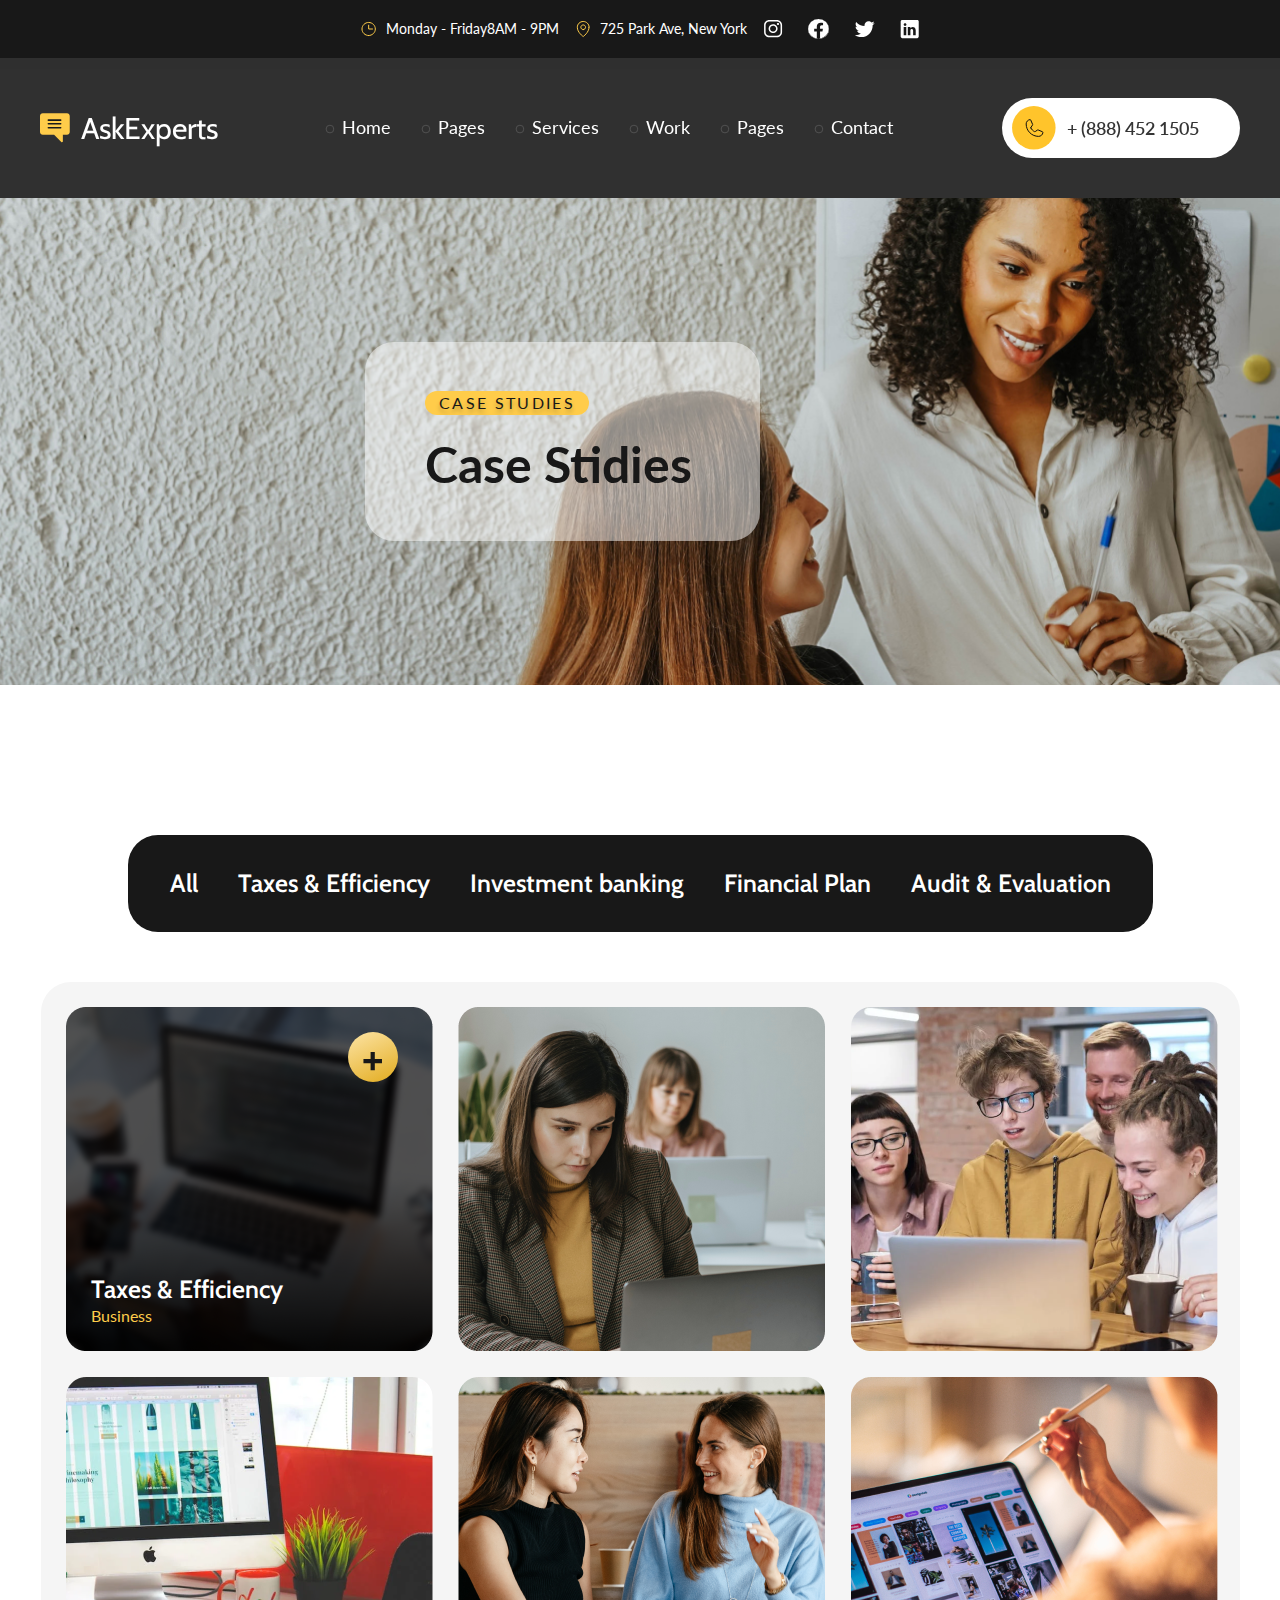
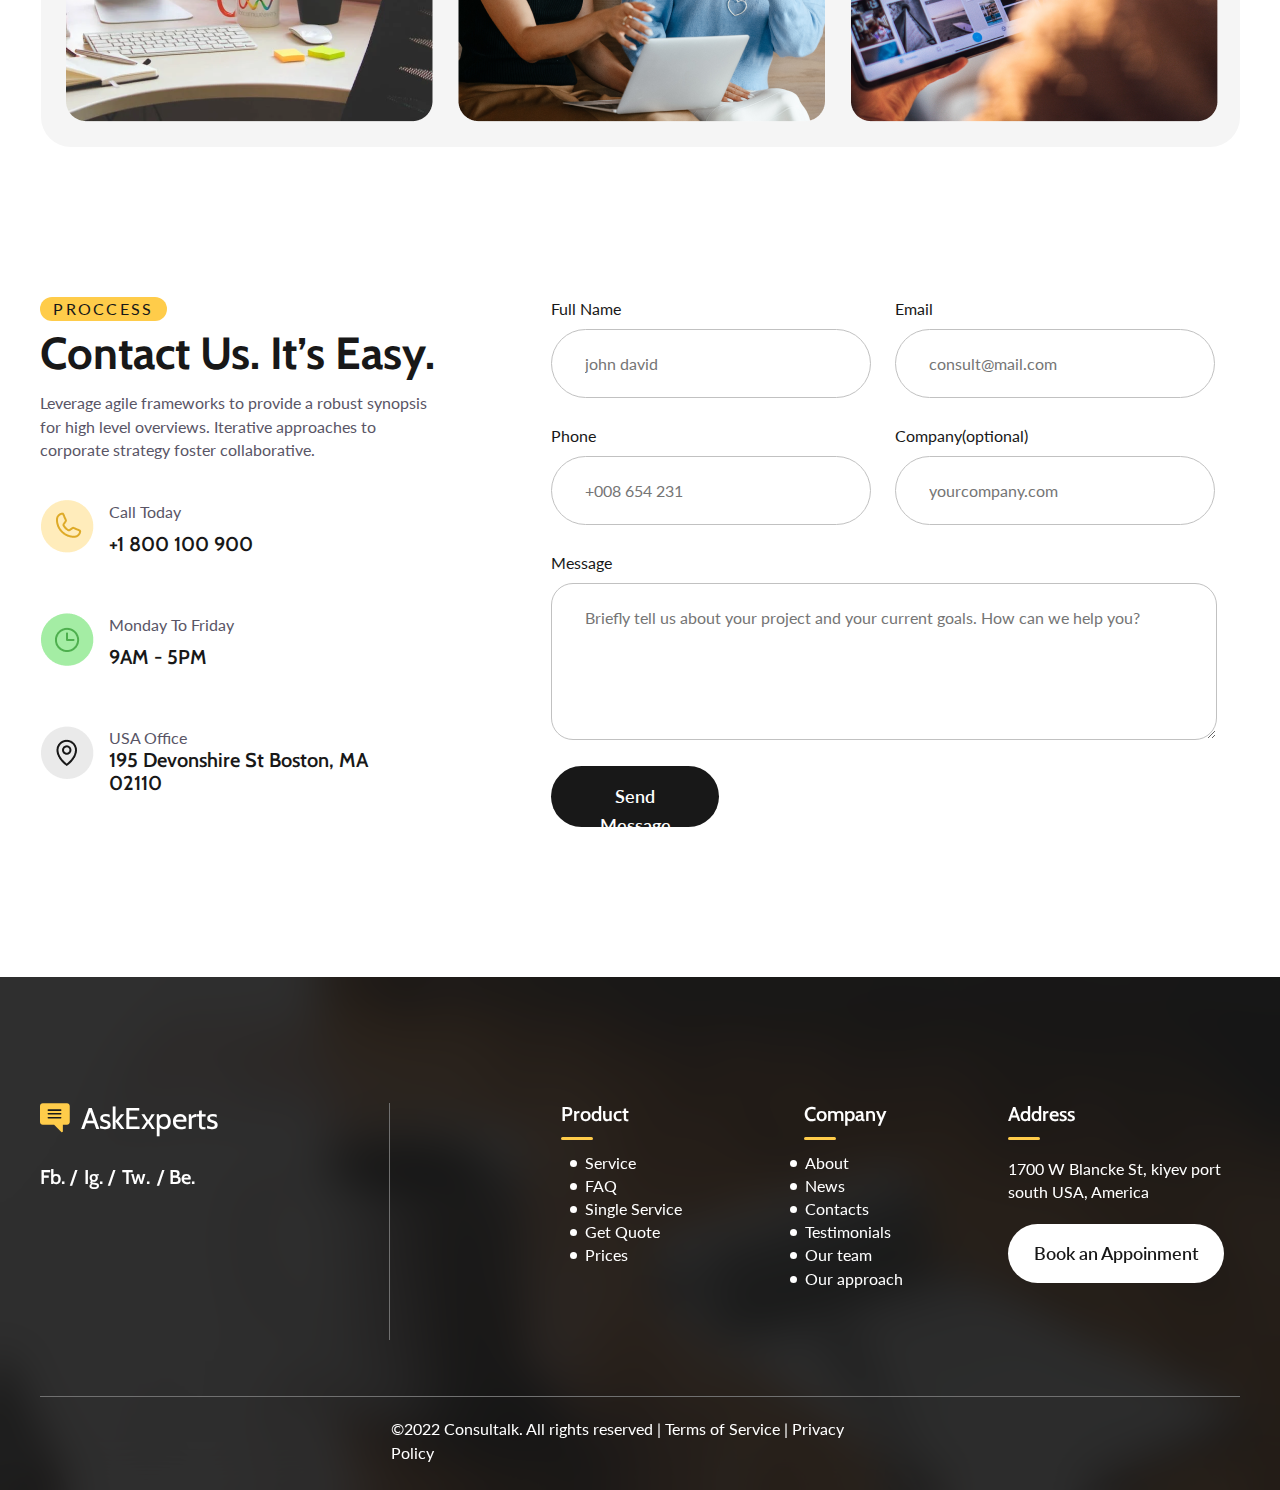
==== Case_Study/Case_Study.html @ ee88f202 "сделал секцию casestudy" ====
<!DOCTYPE html>
<html lang="en">
  <head>
    <meta charset="UTF-8" />
    <meta name="viewport" content="width=device-width, initial-scale=1.0" />
    <title>CaseStudy</title>
    <link rel="preconnect" href="https://fonts.googleapis.com" />
    <link rel="preconnect" href="https://fonts.gstatic.com" crossorigin />
    <link
      href="https://fonts.googleapis.com/css2?family=Cabin:wght@400;500;600;700&family=Lato:wght@300;400;700;900&display=swap"
      rel="stylesheet"
    />
    <link rel="stylesheet" href="./Case_Study.css" />
    <link rel="stylesheet" href="../styles/home_page_(index)/style.css" />
  </head>
  <body class="page">
    <header>
      <div class="header__top-bar">
        <div class="header__top-bar-item">
          <img src="./img/watch-ico.svg" alt="watch-icon" />
          <p class="header__top-bar-text">Monday - Friday8AM - 9PM</p>
        </div>
        <div class="header__top-bar-item">
          <img src="./img/loc-ico.svg" alt="location-icon" />
          <p class="header__top-bar-text">725 Park Ave, New York</p>
        </div>
        <div class="header__top-bar-item header__socials">
          <img
            class="header__socials-ico"
            src="./img/Instagram.svg"
            alt="instagram-image"
          />
          <img
            class="header__socials-ico"
            src="./img/Facebook.svg"
            alt="facebook-image"
          />
          <img
            class="header__socials-ico"
            src="./img/Twitter.svg"
            alt="twitter-image"
          />
          <img
            class="header__socials-ico"
            src="./img/Linked-In.svg"
            alt="linked-in-image"
          />
        </div>
      </div>
      <div class="header__main">
        <div class="header__main-container">
          <div class="header__logo logo">
            <a href="#0" class="header__logo-link logo__link"
              ><img src="./img/Logo.svg" alt="Yellow envelope"
            /></a>
            <a href="#0" class="header__logo-link logo__link">AskExperts</a>
          </div>
          <nav class="header__nav">
            <ul class="header__list">
              <li class="header__list-item">
                <a href="#0" class="header__list-link">Home</a>
              </li>
              <li class="header__list-item">
                <a href="#0" class="header__list-link">Pages</a>
              </li>
              <li class="header__list-item">
                <a href="#0" class="header__list-link">Services</a>
              </li>
              <li class="header__list-item">
                <a href="#0" class="header__list-link">Work</a>
              </li>
              <li class="header__list-item">
                <a href="#0" class="header__list-link">Pages</a>
              </li>
              <li class="header__list-item">
                <a href="#0" class="header__list-link">Contact</a>
              </li>
            </ul>
          </nav>
          <button class="header__button">
            <img src="./img/phone-Icon.svg" alt="telephone" />
            + (888) 452 1505
          </button>
        </div>
        </div>
    </header>
    <main>
      <section class="top">
        <div class="container__case">
          <div class="cover__case">
            <p class="cover__text-yellow">case studies</p>
            <p class="cover__text-black">Case Stidies</p>
          </div>
        </div>
      </section>
      <section class="blog">
        <div class="blog__top">
          <ul class="blog__list">
            <li class="blog__list-item">
              <a class="blog__list-link" href="#">All</a>
            </li>
            <li class="blog__list-item">
              <a class="blog__list-link" href="#">Taxes & Efficiency</a>
            </li>
            <li class="blog__list-item">
              <a class="blog__list-link" href="#">Investment banking</a>
            </li>
            <li class="blog__list-item">
              <a class="blog__list-link" href="#">Financial Plan</a>
            </li>
            <li class="blog__list-item">
              <a class="blog__list-link" href="#">Audit & Evaluation</a>
            </li>
          </ul>
        </div>
        <div class="blog__bottom">
          <ul class="blog__list_bottom" id="image-container">
            <li class="blog__list_bottom-item">
              <img class="blog-img" alt="img" src="./img/1.png" />
              <button class="button-yellow" onclick="openFileExplorer()">
                +
              </button>
              <div class="blog__list_bottom-text">
                <p>Taxes & Efficiency</p>
                <p>Business</p>
              </div>
            </li>
            <li class="blog__list_bottom-item">
              <img class="blog-img" alt="img" src="./img/2.png" />
            </li>
            <li class="blog__list_bottom-item">
              <img class="blog-img" alt="img" src="./img/3.png" />
            </li>
            <li class="blog__list_bottom-item">
              <img class="blog-img" alt="img" src="./img/4.png" />
            </li>
            <li class="blog__list_bottom-item">
              <img class="blog-img" alt="img" src="./img/5.png" />
            </li>
            <li class="blog__list_bottom-item">
              <img class="blog-img" alt="img" src="./img/6.png" />
            </li>
          </ul>
        </div>
      </section>
      <section class="case__form">
        <div class="form__left">
          <div class="form__left-top">
            <p class="form__left_text-proccess">Proccess</p>
            <p class="form__left_text-title">Contact Us. It’s Easy.</p>
            <p class="form__left-text">
              Leverage agile frameworks to provide a robust synopsis for high
              level overviews. Iterative approaches to corporate strategy foster
              collaborative.
            </p>
          </div>
          <div class="form__left-bottom">
            <div class="form__call">
              <div class="form__call-img">
                <img src="./img//Icon1.png" alt="img" />
              </div>
              <div class="form__call-address">
                <p>Call Today</p>
                <p>+1 800 100 900</p>
              </div>
            </div>
            <div class="form__monday">
              <div class="form__monday-img">
                <img src="./img/Icon2.png" alt="img" />
              </div>
              <div class="form__call-address">
                <p>Monday To Friday</p>
                <p>9AM - 5PM</p>
              </div>
            </div>
            <div class="form__office">
              <div class="form__office-img">
                <img src="./img//Icon 3.png" alt="img" />
              </div>
              <div class="form__call-address">
                <p>USA Office</p>
                <p>195 Devonshire St Boston, MA 02110</p>
              </div>
            </div>
          </div>
        </div>
        <div class="form__right">
          <div class="form__right-top">
            <div class="form__right-top-name">
              <label>Full Name</label>
              <input type="text" placeholder="john david" />
            </div>
            <div class="form__right-top-name">
              <label>Email</label>
              <input type="email" placeholder="consult@mail.com" />
            </div>
          </div>
          <div class="form__right-middle">
            <div class="form__right-top-name">
              <label>Phone</label>
              <input type="phone" placeholder="+008 654 231" />
            </div>
            <div class="form__right-top-name">
              <label>Company(optional)</label>
              <input type="text" placeholder="yourcompany.com" />
            </div>
          </div>
          <div class="form__right-bottom">
            <p>Message</p>
            <textarea
              rows="5"
              placeholder="Briefly tell us about your project and your current goals. How can we help you?"
            ></textarea>
          </div>
          <button class="button-send">Send Message</button>
        </div>
      </section>
      <script src="Case_Study.js"></script>
    </main>
    <footer class="footer">
      <div class="container">
        <div class="footer__inner">
          <div class="footer__link-box">
            <div class="footer__logo logo">
              <a href="#0" class="footer__logo-link logo__link"
                ><img
                  src="./img/Logo.svg"
                  alt="Yellow envelope"
              /></a>
              <a href="#0" class="footer__logo-link logo__link">AskExperts</a>
            </div>
            <div class="footer__socials">
              <a href="#0" class="footer__socials-item">Fb. /</a>
              <a href="#0" class="footer__socials-item">Ig. /</a>
              <a href="#0" class="footer__socials-item">Tw. </a>
              <a href="#0" class="footer__socials-item">/ Be.</a>
            </div>
          </div>
          <div class="footer__info-box">
            <ul class="footer__list">
              <p class="footer__list-title">Product</p>
              <li class="footer__list-item">
                <a href="#0" class="footer__list-link">Service</a>
              </li>
              <li class="footer__list-item">
                <a href="#0" class="footer__list-link">FAQ</a>
              </li>
              <li class="footer__list-item">
                <a href="#0" class="footer__list-link">Single Service</a>
              </li>
              <li class="footer__list-item">
                <a href="#0" class="footer__list-link">Get Quote</a>
              </li>
              <li class="footer__list-item">
                <a href="#0" class="footer__list-link">Prices</a>
              </li>
            </ul>
            <ul class="footer__list">
              <p class="footer__list-title footer__list-title--position">
                Company
              </p>
              <li class="footer__list-item">
                <a href="#0" class="footer__list-link">About </a>
              </li>
              <li class="footer__list-item">
                <a href="#0" class="footer__list-link">News </a>
              </li>
              <li class="footer__list-item">
                <a href="#0" class="footer__list-link">Contacts </a>
              </li>
              <li class="footer__list-item">
                <a href="#0" class="footer__list-link">Testimonials </a>
              </li>
              <li class="footer__list-item">
                <a href="#0" class="footer__list-link">Our team </a>
              </li>
              <li class="footer__list-item">
                <a href="#0" class="footer__list-link">Our approach </a>
              </li>
            </ul>
            <address class="footer__address">
              <p class="footer__address-title">Address</p>
              <p class="footer__address-info">
                1700 W Blancke St, kiyev port south USA, America
              </p>
              <button class="footer__button-item">Book an Appoinment</button>
            </address>
          </div>
        </div>
        <p class="footer__copyright">
          ©2022 Consultalk. All rights reserved | Terms of Service | Privacy
          Policy
        </p>
      </div>
    </footer>
  </body>
</html>
---- Case_Study/Case_Study.css ----
*,
::before,
::after {
  box-sizing: border-box;
  margin: 0;
}

ul, a {
  list-style: none;
  text-decoration: none;
  padding: 0px;
}

body {
    max-width: 1920px;
    margin: 0 auto;
    font-weight: 400;
    font-family: 'Cabin', sans-serif;
    /* font-family: 'Lato', sans-serif; */
  }

  .top {
    background-image: url(./img/Photo.jpg);
    background-position: center;
    background-repeat: no-repeat;
    background-size: cover;
  }

  .container__case {
    display: flex;
    flex-direction: column;
    justify-content: center;
    min-height: 487px;
  }

  .cover__case {
    max-width: 395px;
    min-height: 199px;
    background-color: #fff;
    border-radius: 29px;
    color: #181818;
    font-family: 'Lato', sans-serif;
    margin-left: 365px;
    display: flex;
    flex-direction: column;
    justify-content: center;
    gap: 20px;
    background-color: rgba(255, 255, 255, 0.5);
  }

  .cover__text-yellow {
    text-shadow: 0px 4px 4px rgba(0, 0, 0, 0.25);
    font-size: 16px;
    font-style: normal;
    font-weight: 400;
    line-height: 147.5%;
    letter-spacing: 2.32px;
    text-transform: uppercase;
    max-width: 164px;
    border-radius: 20px;
    background: #FFCC4A;
    text-align: center;
    margin-left: 60px;
  }

  .cover__text-black {
    font-size: 50px;
    font-style: normal;
    font-weight: 700;
    line-height: 116%;
    max-width: 275px;
    margin-left: 60px;
  }

  .blog {
    max-width: 1199px;
    min-height: 908px;
    margin: 150px auto;
    
  }

  .blog__top {
    border-radius: 30px;
    background: #181818;
    max-width: 1025px;
    min-height: 97px;
    display: flex;
    justify-content: center;
    align-items: center;
    margin: 0 auto;
  }

  .blog__list {
    display: flex;
    color: #FFF;
    font-family: Cabin;
    font-size: 25px;
    font-style: normal;
    font-weight: 600;
    line-height: 116%; /* 29px */
    gap: 40px;
    padding: 0px;
  }

  .blog__list-link {
    color: inherit;
  }

  .blog__list-item:hover {
    text-decoration-line: underline;
    color: #FFCC4A;
    text-underline-offset: 7px;
  }

  .blog__bottom {
    max-width: 1200px;
    min-height: 762px;
    margin-top: 50px;
    border-radius: 30px;
    background: #F5F5F5;
  }

  .blog__list_bottom {
    display: grid;
    grid-template-columns: repeat(3, 1fr);
    grid-template-rows: repeat(2, 1fr);
    padding: 25px;
    gap: 25px;
  }

  .blog__list_bottom-item {
    width: 367px;
    height: 345px;
    position: relative; 
    display: inline-block;
  }

  .button-yellow {
    position: absolute; 
    top: 50px; 
    right: 10px; 
    transform: translate(-50%, -50%); 
    width: 50px; height: 50px;
    border-radius: 50%; 
    background-image: linear-gradient(154deg, #FFE9B1 -8.69%, #DDA003 120.59%);
    border: none;
    color: #181818;
    font-family: Cabin;
    font-size: 53px;
    display: flex;
    justify-content: center;
    align-items: center;
    cursor: pointer;
  }

  .blog__list_bottom-text {
    position: absolute;
    bottom: 25px;
    left: 25px;
    width: 192px;
  }

  .blog__list_bottom-text p{
    color: #FFF;
    font-family: Cabin;
    font-size: 25px;
    font-style: normal;
    font-weight: 600;
    line-height: 116%; /* 29px */
  }

  .blog__list_bottom-text p:last-child {
    color: #FFCC4A;
    font-family: Lato;
    font-size: 16px;
    font-style: normal;
    font-weight: 400;
    line-height: 147.5%; /* 23.6px */
  }

  .case__form {
    max-width: 1200px;
    min-height: 534px;
    display: flex;
    margin: auto;
    gap: 91px;
  }

  .form__left {
    min-width: 420px;
  }

  .form__left_text-proccess {
    color: #181818;
    font-family: Lato;
    font-size: 16px;
    font-style: normal;
    font-weight: 400;
    line-height: 147.5%; /* 23.6px */
    letter-spacing: 2.32px;
    text-transform: uppercase;
    border-radius: 20px;
    background: #FFCC4A;
    width: 127px;
    text-align: center;
  }

  .form__left_text-title {
    color: #181818;
    font-family: Cabin;
    font-size: 45px;
    font-style: normal;
    font-weight: 700;
    line-height: 116%; /* 52.2px */
    width: 398px;
    margin-top: 6px;
  }

  .form__left-text {
    width: 400px;
    color: #595566;
    font-family: Lato;
    font-size: 16px;
    font-style: normal;
    font-weight: 400;
    line-height: 147.5%; /* 23.6px */
    margin-top: 12px;
  }

  .form__left-bottom {
    display: flex;
    flex-direction: column;
    margin-top: 38px;
    gap: 56px;
  }

  .form__call,
  .form__monday,
  .form__office {
    display: flex;
    gap: 16px;
  }

  .form__call-img,
  .form__monday-img,
  .form__office-img{
    width: 53px;
  }

  .form__call-address {
    display: flex;
    flex-direction: column;
    justify-content: space-between;
    color: #595566;
    font-family: Lato;
    font-size: 16px;
    font-style: normal;
    font-weight: 400;
    line-height: 147.5%; /* 23.6px */
  }

  .form__call-address p:nth-child(2){
    color: #181818;
    font-family: Cabin;
    font-size: 20px;
    font-style: normal;
    font-weight: 600;
    line-height: 116%; /* 23.2px */
    width: 262px;
  }

  .form__right {
    color: #181818;
    font-family: Lato;
    font-size: 16px;
    font-style: normal;
    font-weight: 400;
    line-height: 147.5%; /* 23.6px */
    display: flex;
    flex-direction: column;
    gap: 26px;
    max-width: 689px;
  }

  .form__right-top,
  .form__right-middle {
    display: flex;
    gap: 24px;
  }

  .form__right-top-name {
    display: flex;
    flex-direction: column;
    gap: 8px;
  }

  .form__right-top input,
  .form__right-middle input {
    display: flex;
    border-radius: 54px;
    border: 1px solid #C1C1C1;
    background: #FFF;
    width: 324px;
    padding: 22px 33px;
    align-items: flex-start;
    gap: 10px;
    width: 320px;
    color: #A9A9A9;
    font-family: Lato;
    font-size: 16px;
    font-style: normal;
    font-weight: 400;
    line-height: 147.5%; /* 23.6px */
  }

  .form__right-bottom {
    display: flex;
    flex-direction: column;
    gap: 8px;
  }

  .form__right-bottom textarea {
    display: flex;
    width: 666px;
    height: 157px;
    padding: 22px 33px 111px 33px;
    border-radius: 22px;
    border: 1px solid #C1C1C1;
    background: #FFF;
    overflow: hidden; 
    color: #A9A9A9;
    font-family: Lato;
    font-size: 16px;
    font-style: normal;
    font-weight: 400;
    line-height: 147.5%; /* 23.6px */
  }

  .button-send {
    display: flex;
    padding: 16px 27px;
    align-items: flex-start;
    border-radius: 42px;
    background: #181818;
    color: #FFF;
    font-family: Lato;
    font-size: 18px;
    font-style: normal;
    font-weight: 600;
    line-height: 160%; /* 28.8px */
    width: 168px;
    height: 61px;
    border: none;
  }

  .header__top-bar {
    background: #181818;
    padding: 18px 361px;
    display: flex;
    justify-content: space-between;
    align-items: center;
  }
  
  .header__top-bar-item {
    display: flex;
    gap: 10px;
  }
  
  .header__top-bar-text {
    color: #fff;
    font-family: Lato, sans-serif;
    font-size: 14px;
    font-weight: 400;
    line-height: 160%;
  }
  
  .header__socials {
    gap: 25px;
  }
  
  .header__socials-ico:nth-child(2) {
    border-radius: 50%;
  }
  
  .header__main {
    display: flex;
    justify-content: center;
    align-items: center;
    background: rgba(27, 27, 27, 0.91);
    backdrop-filter: blur(10.5px);
  }
  
  .header__main-container {
    width: 1200px;
  }

  .logo {
    display: flex;
    gap: 11px;
  }
  
  .header__logo {
    padding-top: 5px;
  }
  
  .logo__link {
    color: #fff;
    font-family: Cabin, sans-serif;
    font-size: 30px;
    font-weight: 400;
    line-height: 105%;
    text-decoration: none;
  }
  
  .header__list {
    display: flex;
    justify-content: space-between;
    gap: 47px;
    padding-left: 15px;
  }
  .header__list-item {
    color: #fff;
    font-family: Lato, sans-serif;
    font-size: 17.728px;
    font-weight: 400;
    line-height: 160%;
    list-style: none;
    list-style-image: url(../../images/header__footer/list-marker.svg);
  }
  
  .header__list-item:hover {
    list-style-image: url(../../images/header__footer/list-marker-hover.svg);
    color: #5ab612;
  }
  
  .header__list-link {
    text-decoration: none;
    color: inherit;
  }
  
  .header__button {
    padding: 8px 41px 8px 10px;
    display: flex;
    align-items: center;
    gap: 11px;
    border-radius: 42px;
    background: #fff;
    border: none;
    color: #353535;
    font-family: Lato, sans-serif;
    font-size: 18px;
    font-weight: 600;
    line-height: 160%;
    cursor: pointer;
  }
  
  /* --------------HEADDER STYLES END---------------------- */
  
  /* --------------FOOTER STYLES START-------------------- */
  
  .footer {
    margin-top: 146px;
    padding: 126px 360px 0;
    background-image: url(/images/header__footer/footer__bg.jpg) lightgray 50% /cover no-repeat;
    position: relative;
    z-index: 0;
    color: #fff;
    font-family: Cabin, sans-serif;
    font-size: 20px;
    font-weight: 600;
    line-height: 116%;
  }
  
  .footer__inner {
    display: flex;
    gap: 171px;
    margin-bottom: 56px;
  }
  
  .footer::after {
    content: "";
    position: absolute;
    inset: 0;
    width: 100%;
    height: 100%;
    background: rgba(24, 24, 24, 0.9);
    backdrop-filter: blur(21.5px);
    z-index: -1;
  }
  
  .footer__link-box {
    block-size: 237px;
    padding-right: 171px;
    border-right: 1px solid #707070;
    display: flex;
    flex-direction: column;
    gap: 27px;
  }
  
  .footer__socials {
    display: flex;
    gap: 7px;
  }
  .footer__socials-item {
    color: inherit;
  }
  .footer__info-box {
    display: flex;
    justify-content: space-between;
    gap: 99px;
  }
  .footer__list {
    white-space: nowrap;
    list-style-position: inside;
    
  }
  
  .footer__list-title {
    margin-bottom: 24px;
    position: relative;
  }
  
  .footer__list-title--position {
    margin-left: 23px; 
  }
  
  .footer__list-title::after {
    content: '';
    width: 31.952px;
    height: 3.1px;
    border-radius: 20px;
    background: #FFCC4A;
    position: absolute;
    left: 0;
    bottom: -13px;
  }
  
  .footer__list-item {
    list-style: none;
    position: relative;
    margin-left: 24px;
  }
  
  .footer__list-item::before {
    content: '';
    width: 7px;
    height: 7px;
    position: absolute;
    background-color: #fff;
    border-radius: 50%;
    top: 9px;
    left: -15px;
  }
  
  .footer__list-link {
    color: inherit;
    font-family: Lato, sans-serif;
    font-size: 16px;
    font-weight: 400;
    white-space: nowrap;
  }
  .footer__address {
    font-style: normal;
    display: flex;
    flex-direction: column;
    gap: 16px;
    padding-left: 6px;
  }
  
  .footer__address-title {
    margin-bottom: 14px;
    position: relative;
  }
  
  .footer__address-title::after {
    content: '';
    width: 31.952px;
    height: 3.1px;
    border-radius: 20px;
    background: #FFCC4A;
    position: absolute;
    left: 0;
    bottom: -13px;
  }
  
  .footer__address-info {
    font-family: Lato, sans-serif;
    font-size: 16px;
    font-style: normal;
    font-weight: 400;
    line-height: 147.5%;
    padding-bottom: 4px;
  }
  .footer__button-item {
    inline-size: 216px;
    block-size: 59px;
    display: flex;
    align-items: center;
    justify-content: center;
    padding: 15px 23px;
    color: #181818;
    font-family: Lato, sans-serif;
    font-size: 18px;
    font-weight: 600;
    line-height: 160%;
    border-radius: 42px;
    background: #fff;
    border: none;
  }
  
  .footer__copyright {
    width: 1200px;
    padding: 20px 351px 26px;
    color: #FFF;
    font-family: Lato, sans-serif;
    font-size: 16px;
    font-weight: 400;
    line-height: 147.5%; 
    border-top: 1px  solid #707070;
  }
---- styles/home_page_(index)/style.css ----
*,
::before,
::after {
  box-sizing: border-box;
  margin: 0;
}

ul {
  padding: 0;
}

a {
  text-decoration: none;
}

.container {
  max-width: 1200px;
  margin: auto;
}
/* --------------HEADDER STYLES START---------------------- */

.header {
  width: 100%;
}

.header__top-bar {
  background: #181818;
}

.header__top-bar-container {
  display: flex;
  justify-content: space-between;
  align-items: center;
  padding: 18px 0;
}

.header__top-bar-item {
  display: flex;
  gap: 10px;
}

.header__top-bar-text {
  color: #fff;
  font-family: Lato, sans-serif;
  font-size: 14px;
  font-weight: 400;
  line-height: 160%;
}

.header__socials {
  gap: 25px;
}

.header__socials-ico:nth-child(2) {
  border-radius: 50%;
}

.header__main {
  padding: 40px 0;
  background: rgba(27, 27, 27, 0.91);
  backdrop-filter: blur(10.5px);
}

.header__main-container {
  display: flex;
  justify-content: space-between;
  align-items: center;
}

.logo {
  display: flex;
  gap: 11px;
}

.header__logo {
  padding-top: 5px;
}

.logo__link {
  color: #fff;
  font-family: Cabin, sans-serif;
  font-size: 30px;
  font-weight: 400;
  line-height: 105%;
  text-decoration: none;
}

.header__list {
  display: flex;
  justify-content: space-between;
  gap: 47px;
  padding-left: 15px;
}
.header__list-item {
  color: #fff;
  font-family: Lato, sans-serif;
  font-size: 17.728px;
  font-weight: 400;
  line-height: 160%;
  list-style: none;
  list-style-image: url(../../images/header__footer/list-marker.svg);
}

.header__list-item:hover {
  list-style-image: url(../../images/header__footer/list-marker-hover.svg);
  color: #5ab612;
}

.header__list-link {
  text-decoration: none;
  color: inherit;
}

.header__button {
  padding: 8px 41px 8px 10px;
  display: flex;
  align-items: center;
  gap: 11px;
  border-radius: 42px;
  background: #fff;
  border: none;
  color: #353535;
  font-family: Lato, sans-serif;
  font-size: 18px;
  font-weight: 600;
  line-height: 160%;
  cursor: pointer;
}

/* --------------HEADDER STYLES END---------------------- */

/* --------------FOOTER STYLES START-------------------- */

.footer {
  padding: 126px 0 0;
  background: url(../../images/header__footer/footer__bg.jpg) lightgray 50% /
    cover no-repeat;
  position: relative;
  z-index: 0;
  color: #fff;
  font-family: Cabin, sans-serif;
  font-size: 20px;
  font-weight: 600;
  line-height: 116%;
}

.footer__inner {
  display: flex;
  gap: 171px;
  margin-bottom: 56px;
}

.footer::after {
  content: "";
  position: absolute;
  inset: 0;
  width: 100%;
  height: 100%;
  background: rgba(24, 24, 24, 0.9);
  backdrop-filter: blur(21.5px);
  z-index: -1;
}

.footer__link-box {
  block-size: 237px;
  padding-right: 171px;
  border-right: 1px solid #707070;
  display: flex;
  flex-direction: column;
  gap: 27px;
}

.footer__socials {
  display: flex;
  gap: 7px;
}

.footer__socials-item {
  color: inherit;
}

.footer__info-box {
  display: flex;
  justify-content: space-between;
  gap: 99px;
}

.footer__list {
  white-space: nowrap;
  list-style-position: inside;
}

.footer__list-title {
  margin-bottom: 24px;
  position: relative;
}

.footer__list-title--position {
  margin-left: 23px;
}

.footer__list-title::after {
  content: "";
  width: 31.952px;
  height: 3.1px;
  border-radius: 20px;
  background: #ffcc4a;
  position: absolute;
  left: 0;
  bottom: -13px;
}

.footer__list-item {
  list-style: none;
  position: relative;
  margin-left: 24px;
}

.footer__list-item::before {
  content: "";
  width: 7px;
  height: 7px;
  position: absolute;
  background-color: #fff;
  border-radius: 50%;
  top: 9px;
  left: -15px;
}

.footer__list-link {
  color: inherit;
  font-family: Lato, sans-serif;
  font-size: 16px;
  font-weight: 400;
  white-space: nowrap;
}
.footer__address {
  font-style: normal;
  display: flex;
  flex-direction: column;
  gap: 16px;
  padding-left: 6px;
}

.footer__address-title {
  margin-bottom: 14px;
  position: relative;
}

.footer__address-title::after {
  content: "";
  width: 31.952px;
  height: 3.1px;
  border-radius: 20px;
  background: #ffcc4a;
  position: absolute;
  left: 0;
  bottom: -13px;
}

.footer__address-info {
  font-family: Lato, sans-serif;
  font-size: 16px;
  font-style: normal;
  font-weight: 400;
  line-height: 147.5%;
  padding-bottom: 4px;
}

.footer__button {
  inline-size: 214px;
  block-size: 59px;
  display: flex;
  align-items: center;
  justify-content: center;
  padding: 15px 23px;
  color: #181818;
  font-family: Lato, sans-serif;
  font-size: 18px;
  font-weight: 600;
  line-height: 160%;
  border-radius: 42px;
  background: #fff;
  border: none;
}

.footer__copyright {
  padding: 20px 351px 26px;
  color: #fff;
  font-family: Lato, sans-serif;
  font-size: 16px;
  font-weight: 400;
  line-height: 147.5%;
  border-top: 1px solid #707070;
}
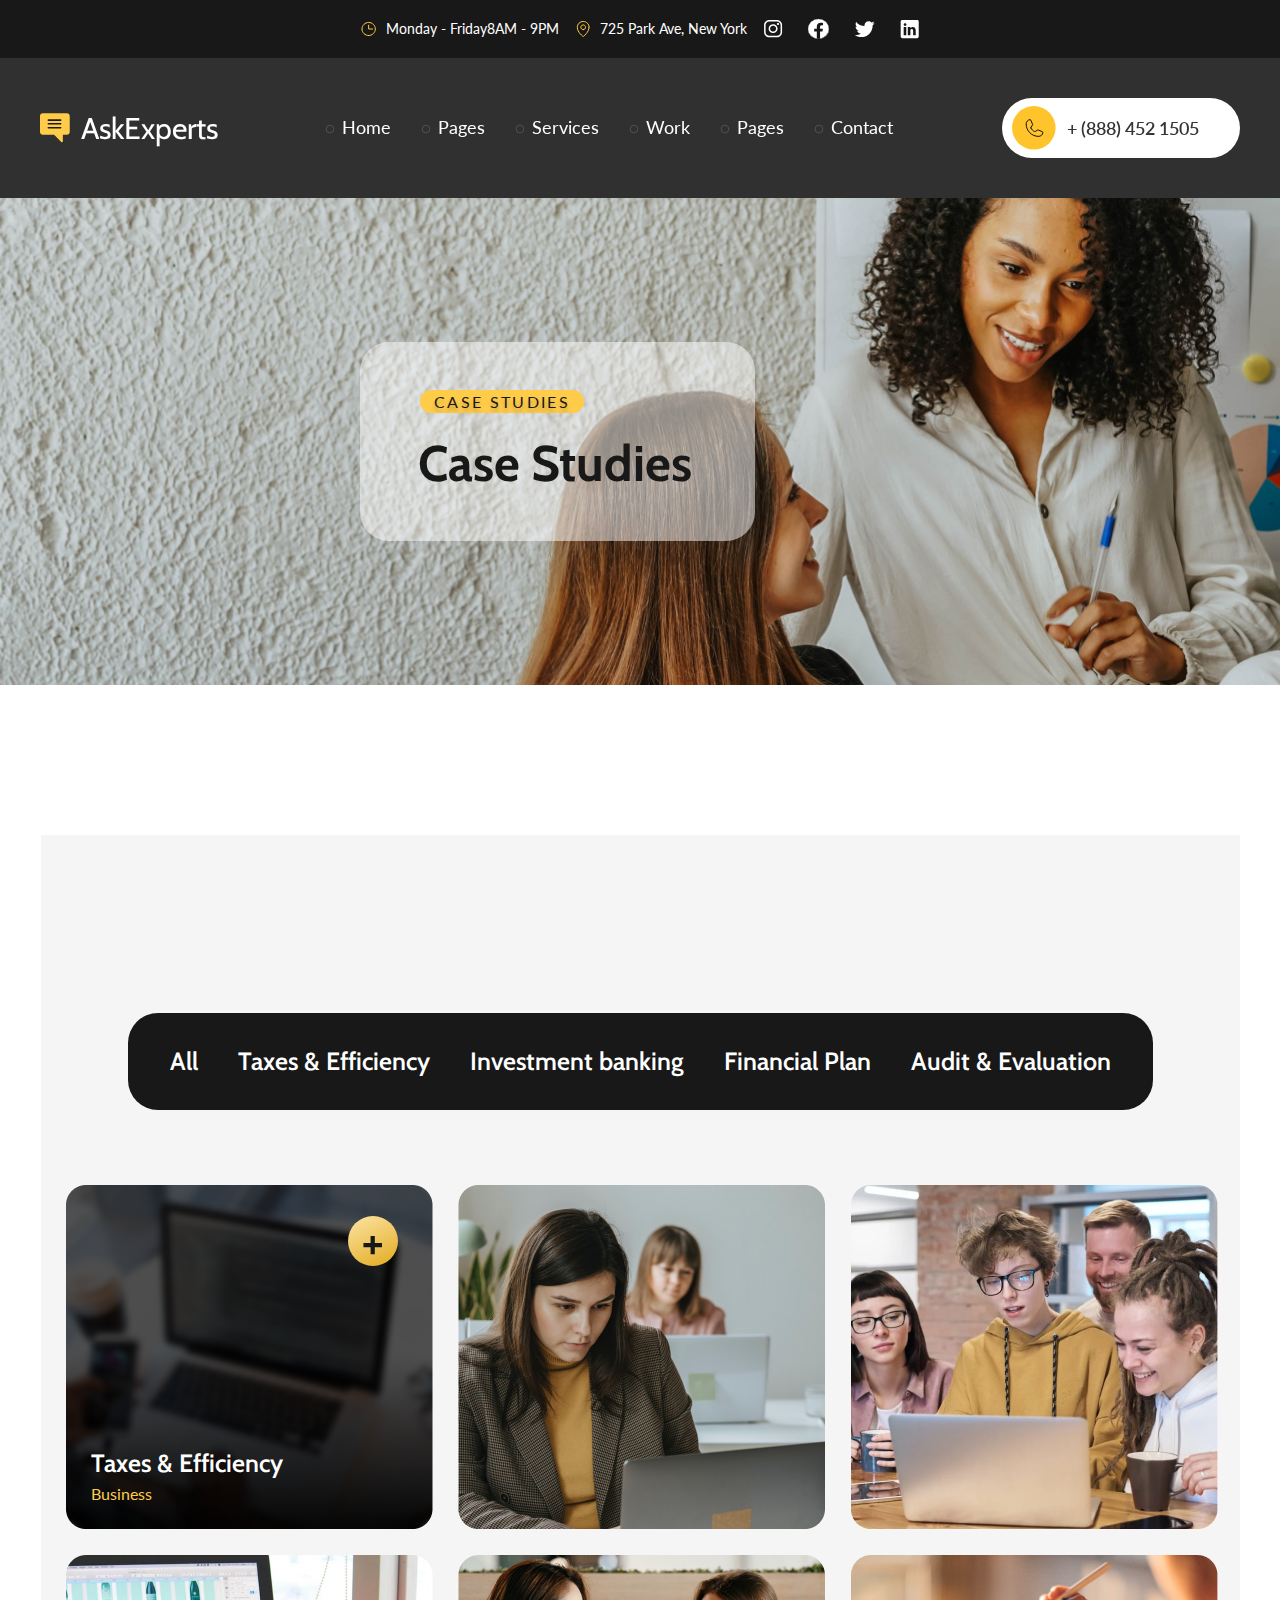
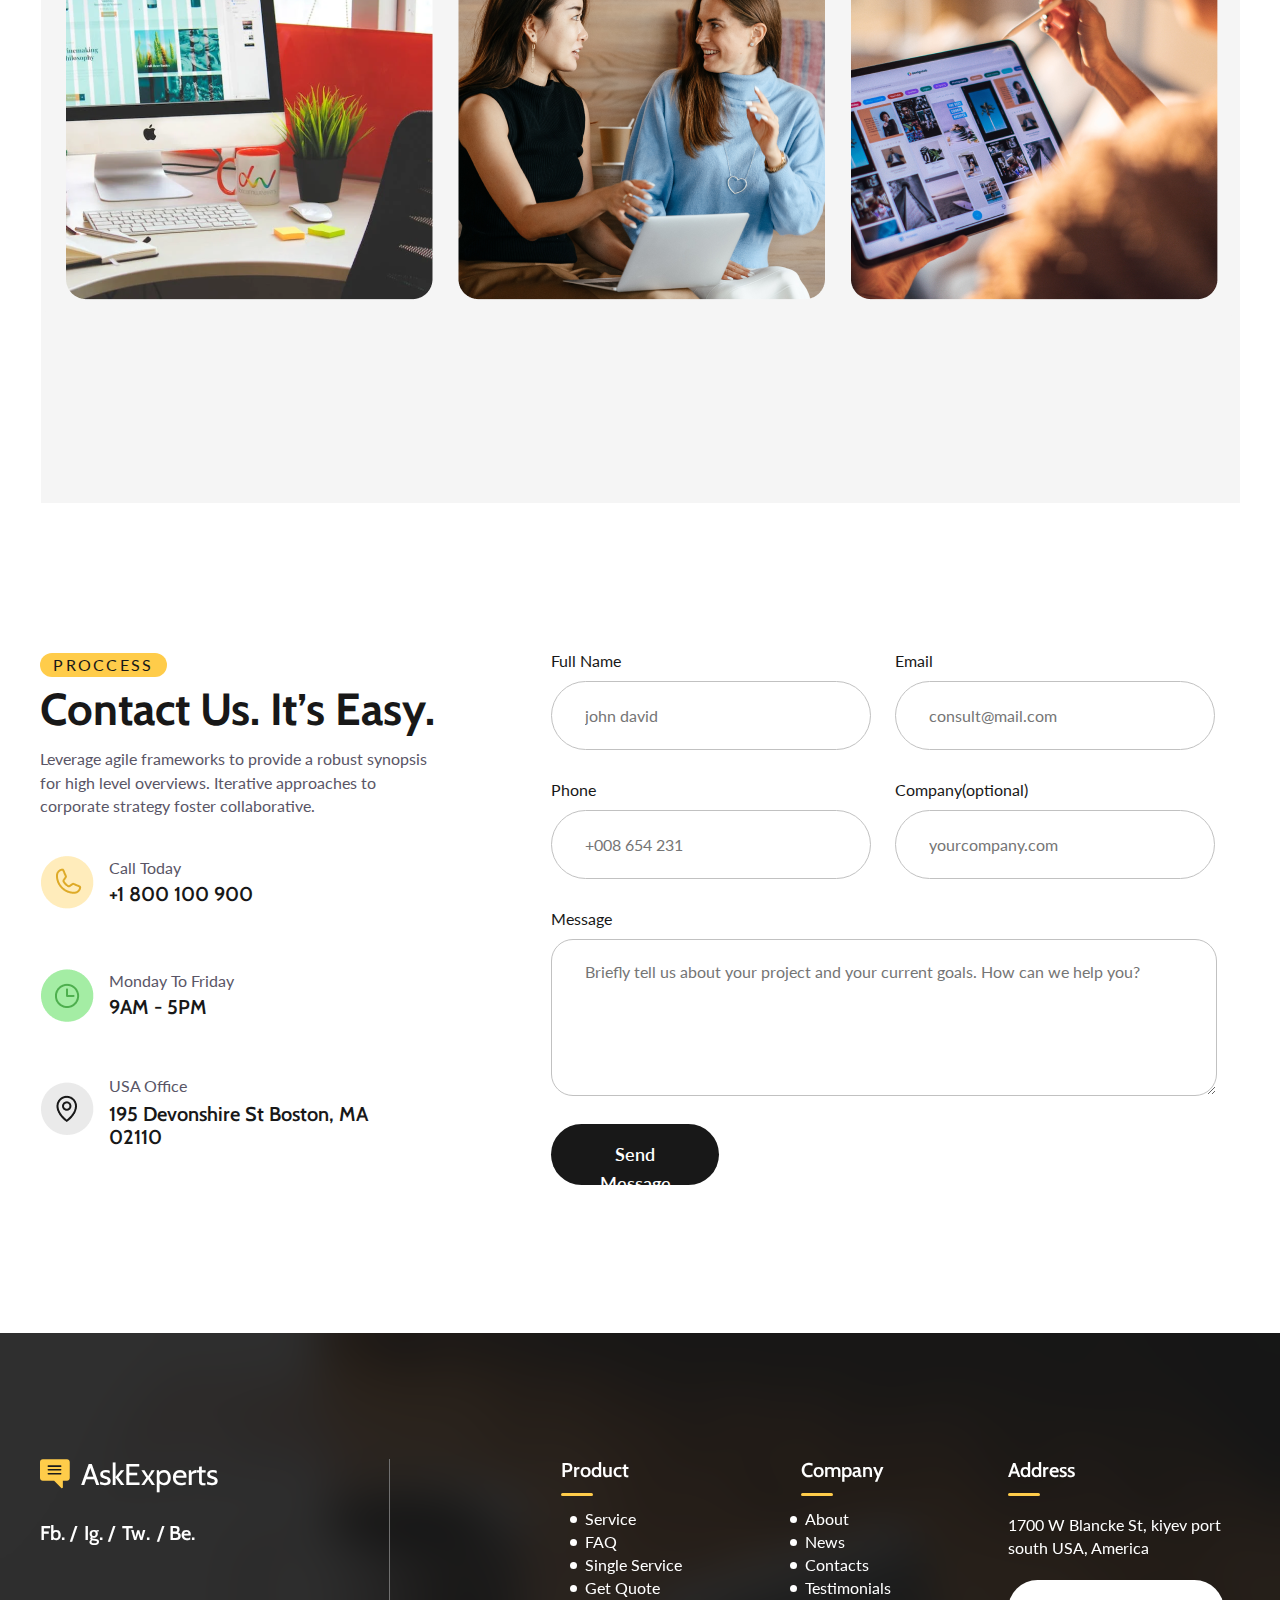
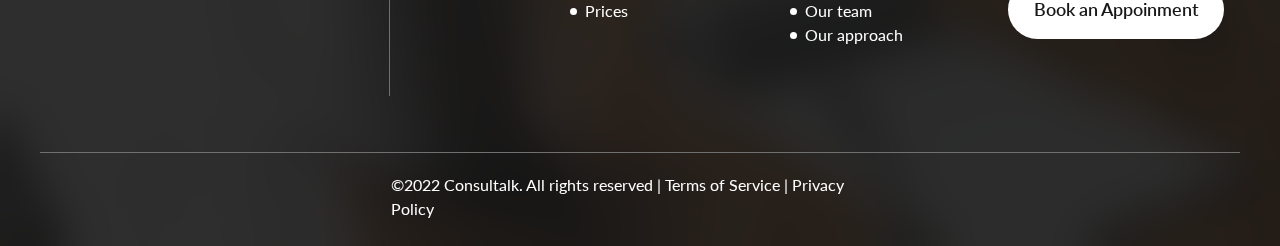
==== commit 37af29ea: "Merge remote-tracking branch 'origin/feature-alex'" ====
--- a/Case_Study/Case_Study.html
+++ b/Case_Study/Case_Study.html
@@ -89,7 +89,7 @@
         <div class="container__case">
           <div class="cover__case">
             <p class="cover__text-yellow">case studies</p>
-            <p class="cover__text-black">Case Stidies</p>
+            <p class="cover__text-black">Case Studies</p>
           </div>
         </div>
       </section>
@@ -177,7 +177,7 @@
               <div class="form__office-img">
                 <img src="./img//Icon 3.png" alt="img" />
               </div>
-              <div class="form__call-address">
+              <div class="form__call-address form__call-address-last">
                 <p>USA Office</p>
                 <p>195 Devonshire St Boston, MA 02110</p>
               </div>
--- a/Case_Study/Case_Study.css
+++ b/Case_Study/Case_Study.css
@@ -40,7 +40,7 @@
     border-radius: 29px;
     color: #181818;
     font-family: 'Lato', sans-serif;
-    margin-left: 365px;
+    margin-left: 360px;
     display: flex;
     flex-direction: column;
     justify-content: center;
@@ -64,12 +64,12 @@
   }
 
   .cover__text-black {
+    font-family: 'Cabin', sans-serif;
     font-size: 50px;
     font-style: normal;
     font-weight: 700;
-    line-height: 116%;
-    max-width: 275px;
-    margin-left: 60px;
+    max-width: 290px;
+    margin-left: 58px;
   }
 
   .blog {
@@ -93,7 +93,7 @@
   .blog__list {
     display: flex;
     color: #FFF;
-    font-family: Cabin;
+    font-family: 'Cabin', sans-serif;
     font-size: 25px;
     font-style: normal;
     font-weight: 600;
@@ -137,7 +137,7 @@
 
   .button-yellow {
     position: absolute; 
-    top: 50px; 
+    top: 56px; 
     right: 10px; 
     transform: translate(-50%, -50%); 
     width: 50px; height: 50px;
@@ -145,7 +145,7 @@
     background-image: linear-gradient(154deg, #FFE9B1 -8.69%, #DDA003 120.59%);
     border: none;
     color: #181818;
-    font-family: Cabin;
+    font-family: 'Cabin', sans-serif;
     font-size: 53px;
     display: flex;
     justify-content: center;
@@ -154,6 +154,9 @@
   }
 
   .blog__list_bottom-text {
+    display: flex;
+    flex-direction: column;
+    gap: 4px;
     position: absolute;
     bottom: 25px;
     left: 25px;
@@ -162,7 +165,7 @@
 
   .blog__list_bottom-text p{
     color: #FFF;
-    font-family: Cabin;
+    font-family: 'Cabin', sans-serif;
     font-size: 25px;
     font-style: normal;
     font-weight: 600;
@@ -171,7 +174,7 @@
 
   .blog__list_bottom-text p:last-child {
     color: #FFCC4A;
-    font-family: Lato;
+    font-family: 'Lato', sans-serif;
     font-size: 16px;
     font-style: normal;
     font-weight: 400;
@@ -192,7 +195,7 @@
 
   .form__left_text-proccess {
     color: #181818;
-    font-family: Lato;
+    font-family: 'Lato', sans-serif;
     font-size: 16px;
     font-style: normal;
     font-weight: 400;
@@ -207,7 +210,7 @@
 
   .form__left_text-title {
     color: #181818;
-    font-family: Cabin;
+    font-family: 'Cabin', sans-serif;
     font-size: 45px;
     font-style: normal;
     font-weight: 700;
@@ -219,7 +222,7 @@
   .form__left-text {
     width: 400px;
     color: #595566;
-    font-family: Lato;
+    font-family: 'Lato', sans-serif;
     font-size: 16px;
     font-style: normal;
     font-weight: 400;
@@ -252,7 +255,7 @@
     flex-direction: column;
     justify-content: space-between;
     color: #595566;
-    font-family: Lato;
+    font-family: 'Lato', sans-serif;
     font-size: 16px;
     font-style: normal;
     font-weight: 400;
@@ -261,25 +264,32 @@
 
   .form__call-address p:nth-child(2){
     color: #181818;
-    font-family: Cabin;
+    font-family: 'Cabin', sans-serif;
     font-size: 20px;
     font-style: normal;
     font-weight: 600;
     line-height: 116%; /* 23.2px */
     width: 262px;
+    padding-bottom: 6px;
+  }
+
+  .form__call-address-last {
+    gap: 6px;
+    margin-top: -8px;
   }
 
   .form__right {
     color: #181818;
-    font-family: Lato;
+    font-family: 'Lato', sans-serif;
     font-size: 16px;
     font-style: normal;
     font-weight: 400;
     line-height: 147.5%; /* 23.6px */
     display: flex;
     flex-direction: column;
-    gap: 26px;
+    gap: 28px;
     max-width: 689px;
+    margin-top: -4px;
   }
 
   .form__right-top,
@@ -306,7 +316,7 @@
     gap: 10px;
     width: 320px;
     color: #A9A9A9;
-    font-family: Lato;
+    font-family: 'Lato', sans-serif;
     font-size: 16px;
     font-style: normal;
     font-weight: 400;
@@ -323,13 +333,13 @@
     display: flex;
     width: 666px;
     height: 157px;
-    padding: 22px 33px 111px 33px;
+    padding: 20px 33px 111px 33px;
     border-radius: 22px;
     border: 1px solid #C1C1C1;
     background: #FFF;
     overflow: hidden; 
     color: #A9A9A9;
-    font-family: Lato;
+    font-family: 'Lato', sans-serif;
     font-size: 16px;
     font-style: normal;
     font-weight: 400;
@@ -343,7 +353,7 @@
     border-radius: 42px;
     background: #181818;
     color: #FFF;
-    font-family: Lato;
+    font-family: 'Lato', sans-serif;
     font-size: 18px;
     font-style: normal;
     font-weight: 600;
@@ -405,7 +415,7 @@
   
   .logo__link {
     color: #fff;
-    font-family: Cabin, sans-serif;
+    font-family: 'Cabin', sans-serif;
     font-size: 30px;
     font-weight: 400;
     line-height: 105%;
@@ -425,11 +435,11 @@
     font-weight: 400;
     line-height: 160%;
     list-style: none;
-    list-style-image: url(../../images/header__footer/list-marker.svg);
+    list-style-image: url(./img/list-marker.svg);
   }
   
   .header__list-item:hover {
-    list-style-image: url(../../images/header__footer/list-marker-hover.svg);
+    list-style-image: url(./img/list-marker-hover.svg);
     color: #5ab612;
   }
   
@@ -465,7 +475,7 @@
     position: relative;
     z-index: 0;
     color: #fff;
-    font-family: Cabin, sans-serif;
+    font-family: 'Cabin', sans-serif;
     font-size: 20px;
     font-weight: 600;
     line-height: 116%;
--- a/styles/home_page_(index)/style.css
+++ b/styles/home_page_(index)/style.css
@@ -17,6 +17,11 @@
   max-width: 1200px;
   margin: auto;
 }
+
+button {
+  padding: 0;
+  border: none;
+}
 /* --------------HEADDER STYLES START---------------------- */
 
 .header {
@@ -91,6 +96,7 @@
   gap: 47px;
   padding-left: 15px;
 }
+
 .header__list-item {
   color: #fff;
   font-family: Lato, sans-serif;
@@ -111,23 +117,1121 @@
   color: inherit;
 }
 
-.header__button {
-  padding: 8px 41px 8px 10px;
+.button {
   display: flex;
   align-items: center;
   gap: 11px;
   border-radius: 42px;
-  background: #fff;
   border: none;
-  color: #353535;
   font-family: Lato, sans-serif;
   font-size: 18px;
   font-weight: 600;
   line-height: 160%;
   cursor: pointer;
+  block-size: fit-content;
+  inline-size: fit-content;
+}
+
+.header__button {
+  padding: 8px 41px 8px 10px;
+  background: #fff;
+  color: #353535;
 }
 
 /* --------------HEADDER STYLES END---------------------- */
+
+/* ---------------BANNER STYLES START------------------------ */
+.banner {
+  position: relative;
+  padding: 194px 197px;
+  background: url(../../images/home_page_index/banner-section/Banner\ Image.jpg)
+    0 -140px / cover no-repeat;
+}
+
+.banner__description {
+  padding: 55px 58px;
+  border-radius: 29px;
+  background: rgba(255, 255, 255, 0.85);
+  backdrop-filter: blur(5.5px);
+  inline-size: 552px;
+}
+
+.banner__description-content {
+  display: flex;
+  flex-direction: column;
+  gap: 19px;
+}
+
+.banner__title {
+  color: #181818;
+  font-family: Cabin;
+  font-size: 50px;
+  font-weight: 700;
+  line-height: 116%;
+}
+
+.banner__subtitile {
+  color: #595566;
+  font-family: Lato;
+  font-size: 16px;
+  font-weight: 400;
+  line-height: 147.5%;
+  margin-bottom: 21px;
+}
+
+.banner__description-button-box {
+  display: flex;
+  gap: 13px;
+}
+
+.banner__our-button {
+  padding: 16px 33px;
+  background: #181818;
+  color: #fff;
+}
+
+.banner__book-meeteng-button {
+  padding: 8px 10px;
+}
+
+/* ---------------BANNER STYLES END------------------------ */
+
+/* ------------------------CLIENT STYLE START------------------- */
+
+.clients {
+  padding: 13px 37px 100px 78px;
+}
+
+.clients__inner {
+  display: flex;
+  align-items: center;
+  justify-content: space-between;
+  padding: 18px 0;
+  opacity: 0.51;
+}
+/* ------------------------CLIENT STYLE END------------------- */
+
+/* ------------------------ABOUT STYLES START------------------- */
+.about {
+  padding-bottom: 174px;
+  display: flex;
+  gap: 65px;
+}
+
+.about__title {
+  margin-top: 22px;
+}
+
+.section__subtitle-text {
+  border-radius: 20px;
+  display: inline-block;
+  padding: 2px 12px;
+  color: #181818;
+  font-family: Lato, sans-serif;
+  font-size: 16px;
+  font-weight: 400;
+  line-height: 147.5%;
+  letter-spacing: 2.32px;
+  text-transform: uppercase;
+}
+
+.about__subtitle-text {
+  background: #ffcc4a;
+  margin-bottom: 22px;
+}
+
+.section__title-text {
+  color: #181818;
+  font-family: Cabin, sans-serif;
+  font-size: 45px;
+  font-weight: 700;
+  line-height: 116%;
+  word-wrap: break-word;
+}
+
+.about__title {
+  margin-bottom: 18px;
+}
+
+.about__description {
+  display: flex;
+  flex-direction: column;
+  gap: 11px;
+  font-family: Lato, sans-serif;
+}
+.about__description-accent-info {
+  color: #181818;
+  font-size: 18px;
+  font-weight: 700;
+  line-height: 147.5%;
+  inline-size: 373px;
+  margin-bottom: 3px;
+}
+.about__description-info {
+  color: #595566;
+  font-size: 16px;
+  font-weight: 400;
+  line-height: 147.5%;
+  margin-bottom: 54px;
+}
+
+.about__achievements {
+  display: flex;
+  gap: 40px;
+  padding: 17px 0 19px;
+  border-top: 1px solid #d8d8d8;
+  border-bottom: 1px solid #d8d8d8;
+  width: 381px;
+}
+.about__achievements-item {
+  width: 170.208px;
+  height: 94.019px;
+  border-radius: 15px;
+  background: #f6f6f6;
+  padding: 18px 23px 16px;
+  position: relative;
+}
+
+.about__achievements-item::after {
+  content: "";
+  width: 1px;
+  height: 90px;
+  background-color: #d8d8d8;
+  position: absolute;
+  bottom: 0;
+  right: -20px;
+}
+
+.about__achievements-item:last-child:after {
+  display: none;
+}
+
+.about__achievements-item-info {
+  display: flex;
+  gap: 10px;
+  color: #181818;
+}
+.about__achievements-item-title {
+  font-family: Cabin, sans-serif;
+  font-size: 30px;
+  font-weight: 700;
+  line-height: 116%;
+}
+.about__achievements-item-description {
+  font-family: Lato, sans-serif;
+  font-size: 16px;
+  font-weight: 700;
+  line-height: 147.5%;
+}
+
+.about__image {
+  padding: 305px 432px 41px 46px;
+  position: relative;
+}
+
+.about__image-wrapper {
+  position: absolute;
+  top: 24px;
+  right: 0;
+  z-index: -1;
+  border-radius: 28px;
+  overflow: hidden;
+  block-size: 396px;
+}
+
+.market__experience {
+  padding: 44px 28px 44px 48px;
+  border-radius: 20px;
+  background: #fff;
+  box-shadow: -5px 22px 26px 0px rgba(95, 95, 95, 0.25);
+  display: flex;
+  align-items: center;
+  gap: 33px;
+  color: #181818;
+  position: relative;
+}
+
+.market__experience::before {
+  content: "";
+  position: absolute;
+  top: 22px;
+  left: 20px;
+  background: url(../../images/home_page_index/about/about-experience.svg);
+  width: 95px;
+  height: 95px;
+}
+
+.market__experience::after {
+  content: "";
+  position: absolute;
+  top: -145px;
+  left: -45px;
+  background: url(../../images/home_page_index/about/about-Pattern.svg);
+  width: 328px;
+  height: 328px;
+  z-index: -2;
+}
+
+.market__experience-meaning {
+  font-family: Cabin, sans-serif;
+  font-size: 26px;
+  font-weight: 700;
+  line-height: 116%;
+}
+.market__experience-description {
+  font-family: Lato, sans-serif;
+  font-size: 16px;
+  font-weight: 700;
+  line-height: 147.5%;
+}
+
+/* ------------------------ABOUT STYLES END------------------- */
+
+/* ------------------------SERVICES STYLES START--------------- */
+.services {
+  padding: 170px 0 167px;
+  background: #f5f5f5;
+}
+.services__title {
+  margin: auto;
+  text-align: center;
+  margin-bottom: 38px;
+  inline-size: 781.869px;
+}
+
+.services__subtitle-text {
+  background: #4eaf4e;
+  padding: 0 12px;
+  margin-bottom: 6px;
+  color: #fff;
+}
+
+.services__cards {
+  list-style: none;
+  display: grid;
+  grid-template-columns: repeat(3, 1fr);
+  gap: 20px;
+}
+
+.services__card {
+  padding: 49px 47px;
+  border-radius: 20px;
+  background: #ebebeb;
+  width: 387.003px;
+}
+
+.services__card-icon {
+  display: block;
+  position: relative;
+  left: -16px;
+  margin-bottom: 25px;
+}
+
+.services__card:nth-child(2) img {
+  left: -24px;
+}
+
+.services__card:nth-child(5) img {
+  left: -20px;
+  margin-bottom: 28px;
+}
+
+.services__card:nth-child(6) img {
+  left: -25px;
+  margin-bottom: 20px;
+}
+
+.card__title {
+  color: #181818;
+  font-family: Cabin, sans-serif;
+  font-size: 25px;
+  font-weight: 600;
+  line-height: 116%;
+  margin-bottom: 10px;
+}
+
+.card__description {
+  color: #595566;
+  font-family: Lato, sans-serif;
+  font-size: 16px;
+  font-weight: 400;
+  line-height: 147.5%;
+}
+
+.accent-card {
+  background: #181818;
+}
+
+.accent-card-title {
+  color: #fff;
+}
+
+.accent-card-description {
+  color: #fff;
+}
+/* ------------------------SERVICES STYLES END--------------- */
+/* -------------------------PROCESS STYLES START-------------- */
+
+.process {
+  padding: 150px 0 152px;
+  display: flex;
+  gap: 117px;
+}
+.process__steps {
+  width: 507.892px;
+}
+.process-steps__title {
+}
+.section__title {
+}
+.process-steps__subtitle-text {
+  background: #4eaf4e;
+  color: #fff;
+  margin-bottom: 16px;
+}
+.section__subtitle-text {
+}
+.process-steps__title-text {
+  margin-bottom: 16px;
+}
+.section__title-text {
+}
+.process__steps-description {
+  color: #595566;
+  font-family: Lato, sans-serif;
+  font-size: 16px;
+  font-weight: 400;
+  line-height: 147.5%;
+  margin-bottom: 40px;
+}
+.process__steps-list {
+  list-style: none;
+  display: flex;
+  flex-direction: column;
+  gap: 43px;
+}
+.process__steps-list-item {
+  display: flex;
+  gap: 16px;
+  color: #181818;
+  font-family: Cabin, sans-serif;
+  font-size: 26px;
+  font-weight: 600;
+  line-height: 116%;
+  padding-top: 28px;
+  border-top: 1px solid #c1c1c1;
+}
+
+.process__steps-list-order {
+  color: #181818;
+  font-family: Cabin;
+  font-size: 26px;
+  font-style: normal;
+  font-weight: 600;
+  line-height: 116%; /* 30.16px */
+  position: relative;
+}
+
+.process__steps-list-inner {
+}
+
+.process__steps-list-order {
+  background: url(../../images/home_page_index/process/process-step-1.svg)
+    no-repeat;
+  inline-size: 52.332px;
+  block-size: 52.332px;
+  padding: 11px 21px 9px 20px;
+}
+
+.green--bg {
+  background: url(../../images/home_page_index/process/process-step-2.svg)
+    no-repeat;
+  color: #fff;
+}
+
+.black--bg {
+  background: url(../../images/home_page_index/process/process-step-3.svg)
+    no-repeat;
+  color: #fff;
+}
+
+.process__steps-list-image {
+}
+
+.procces__steps-list-item-content {
+}
+
+.process__steps-list-item-title {
+  color: #181818;
+  font-family: Cabin, sans-serif;
+  font-size: 20px;
+  font-weight: 600;
+  line-height: 116%;
+  margin-bottom: 10px;
+}
+
+.process__steps-list-item-subtitle {
+  color: #595566;
+  font-family: Lato, sans-serif;
+  font-size: 16px;
+  font-weight: 400;
+  line-height: 147.5%;
+  padding-right: 100px;
+}
+
+.process__experience {
+  width: 573.724px;
+  display: flex;
+  flex-direction: column;
+  gap: 17px;
+}
+
+.process__experience__subtitle-text {
+  background: #ffcc4a;
+  margin-bottom: 8px;
+  padding-left: 15px;
+}
+.section__subtitle-text {
+}
+.process__experience__title-text {
+}
+.section__title-text {
+}
+
+.process__experience-description-wrapper {
+  display: flex;
+  flex-direction: column;
+  gap: 25px;
+  padding-left: 10px;
+}
+
+.process__experience-description {
+  color: #595566;
+  font-family: Lato, sans-serif;
+  font-size: 16px;
+  font-weight: 400;
+  line-height: 147.5%;
+}
+
+.process__experience-cards {
+  display: grid;
+  grid-template-columns: repeat(2, 1fr);
+  gap: 16px 14px;
+  list-style: none;
+}
+.process__ecpetience-card {
+  padding: 33px 23px;
+  border-radius: 20px;
+  border: 1px solid #eaeaea;
+  background: #fafafa;
+}
+.process__ecpetience-card-image {
+  margin-bottom: 20px;
+}
+.process__ecpetience-card-title {
+  color: #181818;
+  font-family: Cabin, sans-serif;
+  font-size: 20px;
+  font-weight: 600;
+  line-height: 116%;
+  margin-bottom: 7px;
+}
+.process__ecpetience-card-subtitle {
+  color: #595566;
+  font-family: Lato, sans-serif;
+  font-size: 16px;
+  font-weight: 400;
+  line-height: 147.5%; 
+}
+
+/* -------------------------PROCESS STYLES END-------------- */
+
+/* -------------------------GALLERY STYLES START--------------- */
+
+.gallery {
+  
+}
+.gallery__title-box {
+  padding: 199px 360px 307px 180px;
+  background: #181818;
+  display: flex;
+  justify-content: space-between;
+  align-items: end;
+  position: relative;
+  z-index: 0;
+  margin-bottom: 45px;
+}
+
+.gallery__title-box::after {
+  content: '';
+  position: absolute;
+  inset: 16px 0;
+  background: url(../../images/home_page_index/gallery/galleryBG.png) no-repeat center / cover;
+  z-index: -1;
+  opacity: .15;
+}
+
+.gallery__title {
+  padding: 0 180px;
+}
+
+.gallery__subtitle-text {
+  color: #FFF;
+  background: #4EAF4E;
+  margin-bottom: 8px;
+}
+
+.gallery__title-text {
+  color: #FFF;
+}
+
+.gallery__button {
+  padding: 16px 32px;
+  color: #181818;
+  font-family: Lato, sans-serif;
+  font-size: 18px;
+  font-weight: 600;
+  line-height: 160%;
+  background: #FFCC4A;
+  white-space: nowrap;
+  }
+
+
+.gallery__cards {
+  padding: 25px;
+  border-radius: 30px;
+  background: #FAFAFA;
+  display: grid;
+  grid-template-columns: repeat(3, 1fr);
+  gap: 25px;
+  list-style: none;
+  position: relative;
+  top: -307px;
+}
+.gallery__card-item {
+  border-radius: 30px;
+  overflow: hidden;
+  width: 366.479px;
+height: 344.05px;
+}
+
+.first-card {
+  position: relative;
+}
+
+.first-card::after {
+  content: '';
+  position: absolute;
+  inset: 0;
+  background: rgba(24, 24, 24, 0.75);
+}
+
+
+.gallery-card__button {
+  inline-size: 54px;
+  block-size: 54px;
+  background: linear-gradient(154deg, #FFE9B1 -8.69%, #DDA003 120.59%);
+  border-radius: 50%;
+  border: none;
+  color: #181818;
+  font-family: Cabin, sans-serif;
+  font-size: 53px;
+  font-weight: 400;
+  line-height: 116%;
+  display: flex;
+  justify-content: center;
+  align-items: start;
+  position: absolute;
+  top: 30px;
+  right: 30px;
+  z-index: 1;
+}
+
+.gallery-card__button-text {
+  position: relative;
+  top: -5px;
+}
+
+.gallery__card-item-description {
+  position: relative;
+  bottom: 84px;
+  left: 25px;
+  inline-size: 192px;
+  z-index: 1;
+}
+
+.gallery__card-name {
+  color: #FFF;
+  font-family: Cabin, sans-serif;
+  font-size: 25px;
+  font-weight: 600;
+  line-height: 116%;
+
+}
+.gallery__category {color: #FFCC4A;
+  font-family: Lato, sans-serif;
+  font-size: 16px;
+  font-weight: 400;
+  line-height: 147.5%;
+}
+
+/* -------------------------GALLERY STYLES END------------------ */
+
+/*----------------------------- TESTIMONIAL STYLES START-------------------------------- */
+
+.testimonial {
+  inline-size: 654px;
+  margin: auto;
+  margin-top: -280px;
+  padding: 0 0 93px;
+  position: relative;
+}
+.testimonial__title {
+  text-align: center;
+}
+.section__title {
+}
+.testimonial__subtitle-text {
+  background: #4EAF4E;
+  color: #fff;
+  margin-bottom: 23px;
+}
+.section__subtitle-text {
+}
+.testimonial__title-text {
+  color: #CECECE;
+  text-align: center;
+  font-family: Cabin;
+  font-size: 40px;
+  font-style: normal;
+  font-weight: 700;
+  line-height: 116%; 
+  margin-bottom: 33px;
+}
+
+.testimonial__accent {
+  color: #181818;
+}
+
+.section__title-text {
+}
+.testimonial__slider {
+  position: relative;
+}
+.testimonial__slide {
+}
+
+.testimonial__slide-content {
+  display: flex;
+  justify-content: space-between;
+  align-items: center;
+  gap: 97px;
+}
+
+.testimonial__slide-image-box {
+  margin: auto;
+  margin-bottom: 27px;
+  width: 210px;
+  border-radius: 50%;
+  overflow: hidden;
+}
+
+.testimonial__slide-image {
+  inline-size: 100%;
+  block-size: 100%;
+}
+
+.testimonial__slide-info {
+  text-align: center;
+}
+.testimonials__slide-name {
+  color: #181818;
+  font-family: Cabin, sans-serif;
+  font-size: 20px;
+  font-weight: 600;
+  line-height: 116%;
+  }
+
+.testimonial__slide-position {
+  color: #4EAF4E;
+  font-family: Lato, sans-serif;
+  font-size: 16px;
+  font-weight: 600;
+  line-height: 147.5%;
+}
+
+.testimonial__button {
+  padding: 8px 25px 8px 8px;
+  width: 125px;
+  height: 60px;
+  position: absolute;
+  inset-block-start: 53%;
+  cursor: pointer;
+  z-index: 1;
+}
+
+.testimonial--prev-button {
+  inset-inline-start: 0;
+}
+
+.testimonial--next-button {
+  inset-inline-end: 3px;
+  padding: 8px 8px 8px 25px;
+}
+
+/* ----------------SLIDER STYLES START------------------ */
+
+.slick-list {
+  overflow: hidden;
+}
+
+.slick-track {
+  display: flex;
+}
+
+/* ----------------SLIDER STYLES END------------------ */
+
+/*------------- TESTIMONIAL STYLES END----------------- */
+
+/* ---------------BOOK-NOW STYLES START-------------------- */
+
+.book-now {
+  margin-block-end: 169px;
+  border-radius: 30px;
+  background: #181818;
+  display: flex;
+  justify-content: space-between;
+  padding: 0 90px;
+  block-size: 525px;
+  overflow: hidden;
+  position: relative;
+}
+
+.book-now::before {
+  content: '';
+  position: absolute;
+  inline-size: 327.802px;
+  block-size: 327.803px;
+  background: url(../../images/home_page_index/book-now/Pattern-bg.svg);
+  inset-inline-start: 590px;
+  inset-block-start: 75px;
+}
+
+.book-now::after {
+  content: '';
+  position: absolute;
+  inset-inline-start: 616px;
+  inset-block-start: 117px;
+  inline-size: 130.655px;
+  block-size: 145.369px;
+  border-radius: 17px;
+  background: #4EAF4E;
+}
+
+.book-now__content {
+  display: flex;
+  flex-direction: column;
+  justify-content: center;
+  max-inline-size: 427px;
+}
+
+.book-now__content-box {
+  margin-block-end: 21px;
+}
+
+
+.book-now__subtitle-text {
+  color: #FFF;
+  background: #4EAF4E;
+  margin-bottom: 8px;
+}
+
+.book-now__title-text {
+  color: #FFF;
+  font-family: Cabin, sans-serif;
+  font-size: 45px;
+  font-weight: 700;
+  line-height: 116%; 
+  margin-block-end: 5px;
+}
+
+.book-now__accent-text {
+  color: #727272;
+}
+
+.book-now__description {
+  color: #FFF;
+  font-family: Lato, sans-serif;
+  font-size: 16px;
+  font-weight: 400;
+  line-height: 147.5%;
+}
+
+.book-now__button {
+  padding: 19px 21px;
+  background: #FFCC4A;
+  display: flex;
+  gap: 5px;
+}
+
+.book-now__image {
+  position: relative;
+}
+
+.book-now__image-box {
+  position: relative;
+  inset-block-start: 140px;
+  inset-inline-end: 33px;
+  display: grid;
+  grid-template-rows: 1fr 1fr;
+  z-index: 1;
+  overflow: hidden;
+  border-top-left-radius: 30px;
+  border-top-right-radius: 30px;
+}
+
+.book-now__image::after {
+  content: '';
+  position: absolute;
+  inset-block-end: 180px;
+  inset-inline-start: 190px;
+  inline-size: 245px;
+  block-size: 345px;
+  background: url(../../images/home_page_index/book-now/book-now3.2.jpg);
+  border-bottom-right-radius: 30px;
+}
+
+/* ---------------BOOK-NOW STYLES END-------------------- */
+
+/* -----------------BLOG STYLES START--------------------- */
+
+.blog {
+  padding: 178px 0;
+  background: #F5F5F5;
+}
+.blog__header {
+  display: flex;
+  justify-content: space-between;
+  margin-block-end: 35px;
+  align-items: center;
+}
+.blog__title {
+}
+.blog__subtitle-text {
+  color: #FFF;
+  background: #4EAF4E;
+  margin-block-end: 7px;
+}
+
+.blog__title-text {
+  max-inline-size: 508px;
+}
+
+
+.blog__button {
+  padding: 16px 37px;
+  background: #FFCC4A;
+}
+.blog__content {
+  display: flex;
+  gap: 36px;
+  justify-content: space-between;
+}
+.blog__card {
+}
+.blog__card-image {
+  border-radius: 20px;
+  margin-block-end: 25px;
+}
+.blog__card-title {
+  color: #181818;
+  font-family: Cabin, sans-serif;
+  font-size: 30px;
+  font-weight: 600;
+  line-height: 116%;
+  margin-block-end: 12px;
+  max-inline-size: 562px;
+}
+.blog__card-description {
+  color: #595566;
+  font-family: Lato, sans-serif;
+  font-size: 16px;
+  font-weight: 400;
+  line-height: 147.5%;
+  max-inline-size: 545px;
+  margin-block-end: 10px;
+}
+.blog__card-experts {
+  padding: 14px 0;
+  border-block-start: 1px solid #C1C1C1;
+  border-block-end: 1px solid #C1C1C1;
+  display: flex;
+  justify-content: space-between;
+  align-items: center;
+  white-space: nowrap;
+}
+
+.blog__card-experts-content {
+  display: flex;
+  align-items: center;
+  color: #595566;
+  font-family: Lato, sans-serif;
+  line-height: 147.5%;
+}
+
+.blog__card-experts-avatar {
+  border-radius: 50%;
+  object-position: center;
+  margin-inline-end: 8px;
+}
+.blog__card-experts-name {
+  margin-inline-end: 22px;
+  position: relative;
+}
+
+.blog__card-experts-name::after {
+  content: '';
+  inline-size: 1px;
+  block-size: 14px;
+  background-color: #595566;
+  position: absolute;
+  inset-inline-end: -20px;
+  inset-block-start: 5px;
+}
+
+.blog__card-experts-date {
+  padding-inline-start: 22px;
+  
+}
+.blog__card-more-button {
+  padding: 16px 40px;
+  background: #181818;
+  color: #FFF;
+}
+
+
+/* -----------------BLOG STYLES END--------------------- */
+
+/* -----------------PROCCESS-CONTACT STYLES START------------ */
+.proccess-contact{
+  padding: 150px 0 100px;
+  display: flex;
+  gap: 104px;
+}
+
+.proccess-contact__content {
+  max-inline-size: 420px;
+  
+}
+.proccess-contact__title {
+  margin-block-end: 40px;
+}
+
+.proccess-contact__subtitle-text {
+  padding: 1px 15px;
+  background: #FFCC4A;
+  margin-block-end: 7px;
+}
+
+.proccess-contact__title-text {
+  margin-block-end: 13px;
+}
+
+.proccess-contact__description {
+  max-inline-size: 407px;
+  color: #595566;
+  font-family: Lato, sans-serif;
+  font-size: 16px;
+  line-height: 147.5%;
+}
+
+.proccess-contact__list {
+  display: flex;
+  flex-direction: column;
+  gap: 55px;
+}
+.proccess-contact__list-item {
+  display: flex;
+  gap: 16px;
+  align-items: center;
+}
+.proccess-contact__list-item-icon {
+  display: flex;
+  align-items: center;
+}
+
+.process-contact__list-item-content {
+  
+}
+.proccess-contact__list-item-title {
+  color: #595566;
+  font-family: Lato, sans-serif;
+  font-size: 16px;
+  line-height: 147.5%; 
+  margin-block-end: 5px;
+}
+.proccess-contact__list-item-description {
+  color: #181818;
+  font-family: Cabin, sans-serif;
+  font-size: 20px;
+  font-weight: 600;
+  line-height: 116%; 
+  max-inline-size: 262px;
+  }
+
+  .proccess-contact__form {
+    max-inline-size: 669px;
+    display: flex;
+    flex-direction: column;
+    gap: 28px;
+  }
+
+  .proccess-contact__label-wrapper {
+    display: flex;
+    gap: 24px;
+  }
+  .proccess-contact__label-wrapper:first-child .proccess-contact__form-label .proccess-contact__form-input{
+    padding: 28px 33px 24px;
+  }
+  .procces-contact__form-input-title {
+    display: block;
+    color: #181818;
+    font-family: Lato, sans-serif;
+    font-size: 16px;
+    line-height: 147.5%;
+    margin-block-end: 8px;
+  }
+  .proccess-contact__form-input {
+    padding: 26px 33px;
+    border-radius: 54px;
+    border: 1px solid #C1C1C1;
+    inline-size: 318px;
+  }
+
+  .proccess-contact__form-label:nth-child(2n) .proccess-contact__form-input
+  {
+    inline-size: 324px;
+  }
+
+  .proccess-contact__form-input::placeholder {
+    font-size: 16px;
+  }
+
+  .input--message {
+    padding: 27px 33px 113px 33px;
+    inline-size: 666px;
+    border-radius: 22px;
+  }
+
+  .proccess-contact__form-button {
+    padding: 16px 27px;
+    color: #FFF;
+    background: #181818;
+  }
+  
+
+
+/* -----------------PROCCESS-CONTACT STYLES END------------ */
 
 /* --------------FOOTER STYLES START-------------------- */
 
@@ -191,12 +1295,14 @@
 }
 
 .footer__list-title {
+  list-style: none;
   margin-bottom: 24px;
   position: relative;
+  font-size: 20px;
 }
 
 .footer__list-title--position {
-  margin-left: 23px;
+  margin-left: 20px;
 }
 
 .footer__list-title::after {
